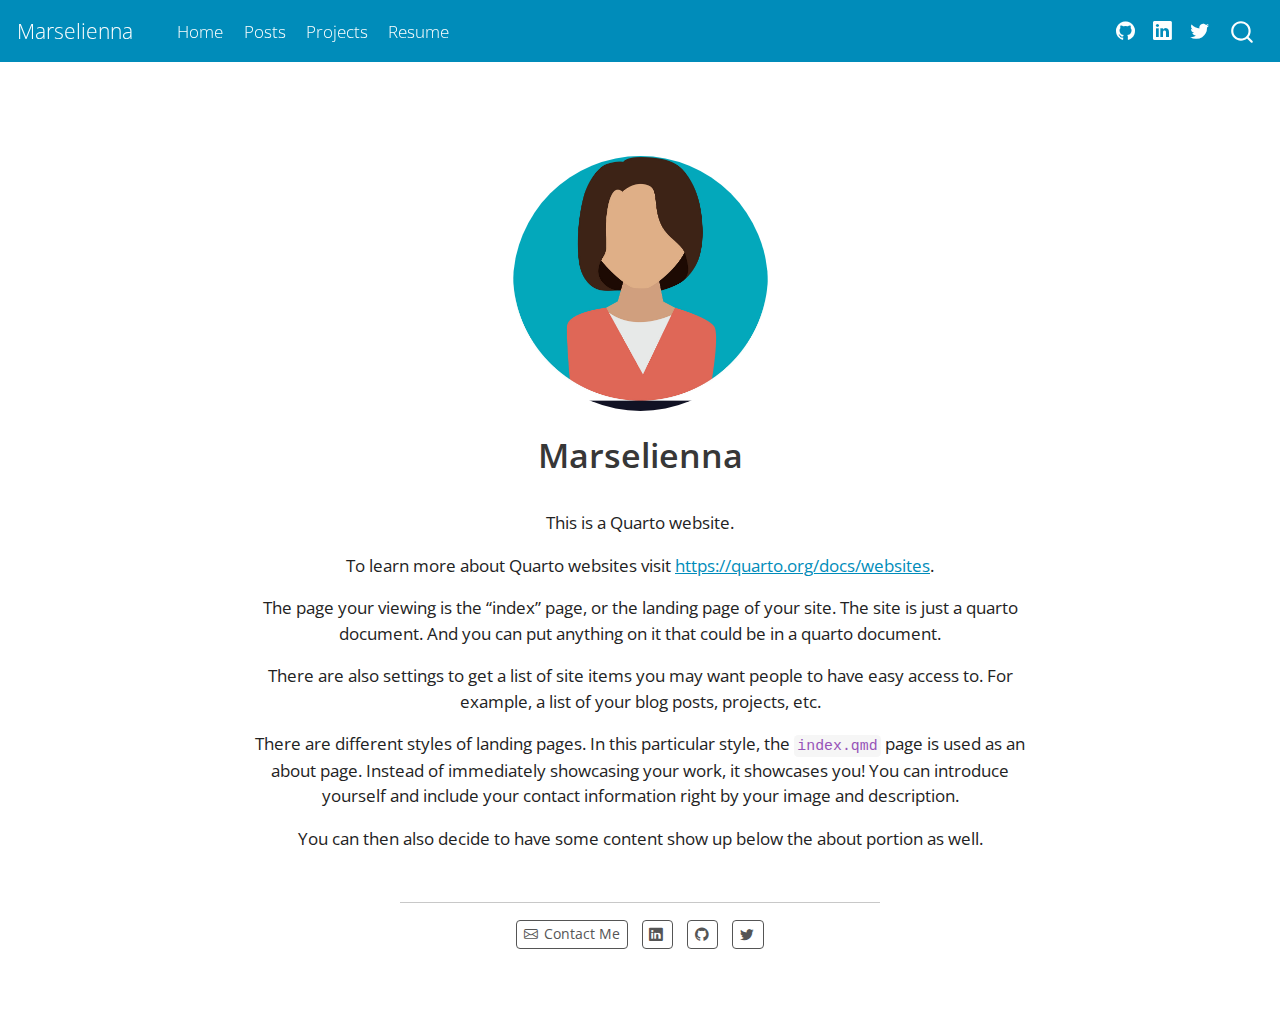
==== docs/index.html @ 32aded01 "changed name" ====
<!DOCTYPE html>
<html xmlns="http://www.w3.org/1999/xhtml" lang="en" xml:lang="en"><head>

<meta charset="utf-8">
<meta name="generator" content="quarto-1.3.433">

<meta name="viewport" content="width=device-width, initial-scale=1.0, user-scalable=yes">


<title>Marselienna</title>
<style>
code{white-space: pre-wrap;}
span.smallcaps{font-variant: small-caps;}
div.columns{display: flex; gap: min(4vw, 1.5em);}
div.column{flex: auto; overflow-x: auto;}
div.hanging-indent{margin-left: 1.5em; text-indent: -1.5em;}
ul.task-list{list-style: none;}
ul.task-list li input[type="checkbox"] {
  width: 0.8em;
  margin: 0 0.8em 0.2em -1em; /* quarto-specific, see https://github.com/quarto-dev/quarto-cli/issues/4556 */ 
  vertical-align: middle;
}
</style>


<script src="site_libs/quarto-nav/quarto-nav.js"></script>
<script src="site_libs/quarto-nav/headroom.min.js"></script>
<script src="site_libs/clipboard/clipboard.min.js"></script>
<script src="site_libs/quarto-search/autocomplete.umd.js"></script>
<script src="site_libs/quarto-search/fuse.min.js"></script>
<script src="site_libs/quarto-search/quarto-search.js"></script>
<meta name="quarto:offset" content="./">
<link href="./images/personal_logo.png" rel="icon" type="image/png">
<script src="site_libs/quarto-html/quarto.js"></script>
<script src="site_libs/quarto-html/popper.min.js"></script>
<script src="site_libs/quarto-html/tippy.umd.min.js"></script>
<link href="site_libs/quarto-html/tippy.css" rel="stylesheet">
<link href="site_libs/quarto-html/quarto-syntax-highlighting.css" rel="stylesheet" id="quarto-text-highlighting-styles">
<script src="site_libs/bootstrap/bootstrap.min.js"></script>
<link href="site_libs/bootstrap/bootstrap-icons.css" rel="stylesheet">
<link href="site_libs/bootstrap/bootstrap.min.css" rel="stylesheet" id="quarto-bootstrap" data-mode="light">
<script id="quarto-search-options" type="application/json">{
  "location": "navbar",
  "copy-button": false,
  "collapse-after": 3,
  "panel-placement": "end",
  "type": "overlay",
  "limit": 20,
  "language": {
    "search-no-results-text": "No results",
    "search-matching-documents-text": "matching documents",
    "search-copy-link-title": "Copy link to search",
    "search-hide-matches-text": "Hide additional matches",
    "search-more-match-text": "more match in this document",
    "search-more-matches-text": "more matches in this document",
    "search-clear-button-title": "Clear",
    "search-detached-cancel-button-title": "Cancel",
    "search-submit-button-title": "Submit",
    "search-label": "Search"
  }
}</script>


<link rel="stylesheet" href="styles.css">
</head>

<body class="nav-fixed fullcontent">

<div id="quarto-search-results"></div>
  <header id="quarto-header" class="headroom fixed-top">
    <nav class="navbar navbar-expand-lg navbar-dark ">
      <div class="navbar-container container-fluid">
      <div class="navbar-brand-container">
    <a class="navbar-brand" href="./index.html">
    <span class="navbar-title">Marselienna</span>
    </a>
  </div>
            <div id="quarto-search" class="" title="Search"></div>
          <button class="navbar-toggler" type="button" data-bs-toggle="collapse" data-bs-target="#navbarCollapse" aria-controls="navbarCollapse" aria-expanded="false" aria-label="Toggle navigation" onclick="if (window.quartoToggleHeadroom) { window.quartoToggleHeadroom(); }">
  <span class="navbar-toggler-icon"></span>
</button>
          <div class="collapse navbar-collapse" id="navbarCollapse">
            <ul class="navbar-nav navbar-nav-scroll me-auto">
  <li class="nav-item">
    <a class="nav-link active" href="./index.html" rel="" target="" aria-current="page">
 <span class="menu-text">Home</span></a>
  </li>  
  <li class="nav-item">
    <a class="nav-link" href="./posts.html" rel="" target="">
 <span class="menu-text">Posts</span></a>
  </li>  
  <li class="nav-item">
    <a class="nav-link" href="./projects.html" rel="" target="">
 <span class="menu-text">Projects</span></a>
  </li>  
  <li class="nav-item">
    <a class="nav-link" href="./resume.html" rel="" target="">
 <span class="menu-text">Resume</span></a>
  </li>  
</ul>
            <ul class="navbar-nav navbar-nav-scroll ms-auto">
  <li class="nav-item compact">
    <a class="nav-link" href="https://github.com/" rel="" target=""><i class="bi bi-github" role="img">
</i> 
 <span class="menu-text"></span></a>
  </li>  
  <li class="nav-item compact">
    <a class="nav-link" href="https://www.linkedin.com" rel="" target=""><i class="bi bi-linkedin" role="img">
</i> 
 <span class="menu-text"></span></a>
  </li>  
  <li class="nav-item compact">
    <a class="nav-link" href="https://twitter.com/" rel="" target=""><i class="bi bi-twitter" role="img">
</i> 
 <span class="menu-text"></span></a>
  </li>  
</ul>
            <div class="quarto-navbar-tools">
</div>
          </div> <!-- /navcollapse -->
      </div> <!-- /container-fluid -->
    </nav>
</header>
<!-- content -->
<div id="quarto-content" class="quarto-container page-columns page-rows-contents page-layout-article page-navbar">
<!-- sidebar -->
<!-- margin-sidebar -->
    
<!-- main -->
<div class="quarto-about-jolla">
  <img src="images/linkedin_profile_picture.jpg" class="about-image
  round " style="height: 15em; width: 15em;">
 <header id="title-block-header" class="quarto-title-block default">
<div class="quarto-title">
<h1 class="title">Marselienna</h1>
</div>
<div class="quarto-title-meta">
  </div>
</header><main class="content" id="quarto-document-content">
<p>This is a Quarto website.</p>
<p>To learn more about Quarto websites visit <a href="https://quarto.org/docs/websites" class="uri">https://quarto.org/docs/websites</a>.</p>
<p>The page your viewing is the “index” page, or the landing page of your site. The site is just a quarto document. And you can put anything on it that could be in a quarto document.</p>
<p>There are also settings to get a list of site items you may want people to have easy access to. For example, a list of your blog posts, projects, etc.</p>
<p>There are different styles of landing pages. In this particular style, the <code>index.qmd</code> page is used as an about page. Instead of immediately showcasing your work, it showcases you! You can introduce yourself and include your contact information right by your image and description.</p>
<p>You can then also decide to have some content show up below the about portion as well.</p>


</main> 
  <hr class="about-sep">
   <div class="about-links">
  <a href="mailto:yourname@hamline.edu" class="about-link" rel="" target="">
    <i class="bi bi-envelope"></i>
     <span class="about-link-text">Contact Me</span>
  </a>
  <a href="https://linkedin.com." class="about-link" rel="" target="">
    <i class="bi bi-linkedin"></i>
     <span class="about-link-text"></span>
  </a>
  <a href="https://github.com" class="about-link" rel="" target="">
    <i class="bi bi-github"></i>
     <span class="about-link-text"></span>
  </a>
  <a href="https://twitter.com" class="about-link" rel="" target="">
    <i class="bi bi-twitter"></i>
     <span class="about-link-text"></span>
  </a>
</div>
</div>
 <!-- /main -->
<script id="quarto-html-after-body" type="application/javascript">
window.document.addEventListener("DOMContentLoaded", function (event) {
  const toggleBodyColorMode = (bsSheetEl) => {
    const mode = bsSheetEl.getAttribute("data-mode");
    const bodyEl = window.document.querySelector("body");
    if (mode === "dark") {
      bodyEl.classList.add("quarto-dark");
      bodyEl.classList.remove("quarto-light");
    } else {
      bodyEl.classList.add("quarto-light");
      bodyEl.classList.remove("quarto-dark");
    }
  }
  const toggleBodyColorPrimary = () => {
    const bsSheetEl = window.document.querySelector("link#quarto-bootstrap");
    if (bsSheetEl) {
      toggleBodyColorMode(bsSheetEl);
    }
  }
  toggleBodyColorPrimary();  
  const isCodeAnnotation = (el) => {
    for (const clz of el.classList) {
      if (clz.startsWith('code-annotation-')) {                     
        return true;
      }
    }
    return false;
  }
  const clipboard = new window.ClipboardJS('.code-copy-button', {
    text: function(trigger) {
      const codeEl = trigger.previousElementSibling.cloneNode(true);
      for (const childEl of codeEl.children) {
        if (isCodeAnnotation(childEl)) {
          childEl.remove();
        }
      }
      return codeEl.innerText;
    }
  });
  clipboard.on('success', function(e) {
    // button target
    const button = e.trigger;
    // don't keep focus
    button.blur();
    // flash "checked"
    button.classList.add('code-copy-button-checked');
    var currentTitle = button.getAttribute("title");
    button.setAttribute("title", "Copied!");
    let tooltip;
    if (window.bootstrap) {
      button.setAttribute("data-bs-toggle", "tooltip");
      button.setAttribute("data-bs-placement", "left");
      button.setAttribute("data-bs-title", "Copied!");
      tooltip = new bootstrap.Tooltip(button, 
        { trigger: "manual", 
          customClass: "code-copy-button-tooltip",
          offset: [0, -8]});
      tooltip.show();    
    }
    setTimeout(function() {
      if (tooltip) {
        tooltip.hide();
        button.removeAttribute("data-bs-title");
        button.removeAttribute("data-bs-toggle");
        button.removeAttribute("data-bs-placement");
      }
      button.setAttribute("title", currentTitle);
      button.classList.remove('code-copy-button-checked');
    }, 1000);
    // clear code selection
    e.clearSelection();
  });
  function tippyHover(el, contentFn) {
    const config = {
      allowHTML: true,
      content: contentFn,
      maxWidth: 500,
      delay: 100,
      arrow: false,
      appendTo: function(el) {
          return el.parentElement;
      },
      interactive: true,
      interactiveBorder: 10,
      theme: 'quarto',
      placement: 'bottom-start'
    };
    window.tippy(el, config); 
  }
  const noterefs = window.document.querySelectorAll('a[role="doc-noteref"]');
  for (var i=0; i<noterefs.length; i++) {
    const ref = noterefs[i];
    tippyHover(ref, function() {
      // use id or data attribute instead here
      let href = ref.getAttribute('data-footnote-href') || ref.getAttribute('href');
      try { href = new URL(href).hash; } catch {}
      const id = href.replace(/^#\/?/, "");
      const note = window.document.getElementById(id);
      return note.innerHTML;
    });
  }
      let selectedAnnoteEl;
      const selectorForAnnotation = ( cell, annotation) => {
        let cellAttr = 'data-code-cell="' + cell + '"';
        let lineAttr = 'data-code-annotation="' +  annotation + '"';
        const selector = 'span[' + cellAttr + '][' + lineAttr + ']';
        return selector;
      }
      const selectCodeLines = (annoteEl) => {
        const doc = window.document;
        const targetCell = annoteEl.getAttribute("data-target-cell");
        const targetAnnotation = annoteEl.getAttribute("data-target-annotation");
        const annoteSpan = window.document.querySelector(selectorForAnnotation(targetCell, targetAnnotation));
        const lines = annoteSpan.getAttribute("data-code-lines").split(",");
        const lineIds = lines.map((line) => {
          return targetCell + "-" + line;
        })
        let top = null;
        let height = null;
        let parent = null;
        if (lineIds.length > 0) {
            //compute the position of the single el (top and bottom and make a div)
            const el = window.document.getElementById(lineIds[0]);
            top = el.offsetTop;
            height = el.offsetHeight;
            parent = el.parentElement.parentElement;
          if (lineIds.length > 1) {
            const lastEl = window.document.getElementById(lineIds[lineIds.length - 1]);
            const bottom = lastEl.offsetTop + lastEl.offsetHeight;
            height = bottom - top;
          }
          if (top !== null && height !== null && parent !== null) {
            // cook up a div (if necessary) and position it 
            let div = window.document.getElementById("code-annotation-line-highlight");
            if (div === null) {
              div = window.document.createElement("div");
              div.setAttribute("id", "code-annotation-line-highlight");
              div.style.position = 'absolute';
              parent.appendChild(div);
            }
            div.style.top = top - 2 + "px";
            div.style.height = height + 4 + "px";
            let gutterDiv = window.document.getElementById("code-annotation-line-highlight-gutter");
            if (gutterDiv === null) {
              gutterDiv = window.document.createElement("div");
              gutterDiv.setAttribute("id", "code-annotation-line-highlight-gutter");
              gutterDiv.style.position = 'absolute';
              const codeCell = window.document.getElementById(targetCell);
              const gutter = codeCell.querySelector('.code-annotation-gutter');
              gutter.appendChild(gutterDiv);
            }
            gutterDiv.style.top = top - 2 + "px";
            gutterDiv.style.height = height + 4 + "px";
          }
          selectedAnnoteEl = annoteEl;
        }
      };
      const unselectCodeLines = () => {
        const elementsIds = ["code-annotation-line-highlight", "code-annotation-line-highlight-gutter"];
        elementsIds.forEach((elId) => {
          const div = window.document.getElementById(elId);
          if (div) {
            div.remove();
          }
        });
        selectedAnnoteEl = undefined;
      };
      // Attach click handler to the DT
      const annoteDls = window.document.querySelectorAll('dt[data-target-cell]');
      for (const annoteDlNode of annoteDls) {
        annoteDlNode.addEventListener('click', (event) => {
          const clickedEl = event.target;
          if (clickedEl !== selectedAnnoteEl) {
            unselectCodeLines();
            const activeEl = window.document.querySelector('dt[data-target-cell].code-annotation-active');
            if (activeEl) {
              activeEl.classList.remove('code-annotation-active');
            }
            selectCodeLines(clickedEl);
            clickedEl.classList.add('code-annotation-active');
          } else {
            // Unselect the line
            unselectCodeLines();
            clickedEl.classList.remove('code-annotation-active');
          }
        });
      }
  const findCites = (el) => {
    const parentEl = el.parentElement;
    if (parentEl) {
      const cites = parentEl.dataset.cites;
      if (cites) {
        return {
          el,
          cites: cites.split(' ')
        };
      } else {
        return findCites(el.parentElement)
      }
    } else {
      return undefined;
    }
  };
  var bibliorefs = window.document.querySelectorAll('a[role="doc-biblioref"]');
  for (var i=0; i<bibliorefs.length; i++) {
    const ref = bibliorefs[i];
    const citeInfo = findCites(ref);
    if (citeInfo) {
      tippyHover(citeInfo.el, function() {
        var popup = window.document.createElement('div');
        citeInfo.cites.forEach(function(cite) {
          var citeDiv = window.document.createElement('div');
          citeDiv.classList.add('hanging-indent');
          citeDiv.classList.add('csl-entry');
          var biblioDiv = window.document.getElementById('ref-' + cite);
          if (biblioDiv) {
            citeDiv.innerHTML = biblioDiv.innerHTML;
          }
          popup.appendChild(citeDiv);
        });
        return popup.innerHTML;
      });
    }
  }
});
</script>
</div> <!-- /content -->



</body></html>
---- docs/site_libs/quarto-html/tippy.css ----
.tippy-box[data-animation=fade][data-state=hidden]{opacity:0}[data-tippy-root]{max-width:calc(100vw - 10px)}.tippy-box{position:relative;background-color:#333;color:#fff;border-radius:4px;font-size:14px;line-height:1.4;white-space:normal;outline:0;transition-property:transform,visibility,opacity}.tippy-box[data-placement^=top]>.tippy-arrow{bottom:0}.tippy-box[data-placement^=top]>.tippy-arrow:before{bottom:-7px;left:0;border-width:8px 8px 0;border-top-color:initial;transform-origin:center top}.tippy-box[data-placement^=bottom]>.tippy-arrow{top:0}.tippy-box[data-placement^=bottom]>.tippy-arrow:before{top:-7px;left:0;border-width:0 8px 8px;border-bottom-color:initial;transform-origin:center bottom}.tippy-box[data-placement^=left]>.tippy-arrow{right:0}.tippy-box[data-placement^=left]>.tippy-arrow:before{border-width:8px 0 8px 8px;border-left-color:initial;right:-7px;transform-origin:center left}.tippy-box[data-placement^=right]>.tippy-arrow{left:0}.tippy-box[data-placement^=right]>.tippy-arrow:before{left:-7px;border-width:8px 8px 8px 0;border-right-color:initial;transform-origin:center right}.tippy-box[data-inertia][data-state=visible]{transition-timing-function:cubic-bezier(.54,1.5,.38,1.11)}.tippy-arrow{width:16px;height:16px;color:#333}.tippy-arrow:before{content:"";position:absolute;border-color:transparent;border-style:solid}.tippy-content{position:relative;padding:5px 9px;z-index:1}
---- docs/site_libs/quarto-html/quarto-syntax-highlighting.css ----
/* quarto syntax highlight colors */
:root {
  --quarto-hl-ot-color: #003B4F;
  --quarto-hl-at-color: #657422;
  --quarto-hl-ss-color: #20794D;
  --quarto-hl-an-color: #5E5E5E;
  --quarto-hl-fu-color: #4758AB;
  --quarto-hl-st-color: #20794D;
  --quarto-hl-cf-color: #003B4F;
  --quarto-hl-op-color: #5E5E5E;
  --quarto-hl-er-color: #AD0000;
  --quarto-hl-bn-color: #AD0000;
  --quarto-hl-al-color: #AD0000;
  --quarto-hl-va-color: #111111;
  --quarto-hl-bu-color: inherit;
  --quarto-hl-ex-color: inherit;
  --quarto-hl-pp-color: #AD0000;
  --quarto-hl-in-color: #5E5E5E;
  --quarto-hl-vs-color: #20794D;
  --quarto-hl-wa-color: #5E5E5E;
  --quarto-hl-do-color: #5E5E5E;
  --quarto-hl-im-color: #00769E;
  --quarto-hl-ch-color: #20794D;
  --quarto-hl-dt-color: #AD0000;
  --quarto-hl-fl-color: #AD0000;
  --quarto-hl-co-color: #5E5E5E;
  --quarto-hl-cv-color: #5E5E5E;
  --quarto-hl-cn-color: #8f5902;
  --quarto-hl-sc-color: #5E5E5E;
  --quarto-hl-dv-color: #AD0000;
  --quarto-hl-kw-color: #003B4F;
}

/* other quarto variables */
:root {
  --quarto-font-monospace: SFMono-Regular, Menlo, Monaco, Consolas, "Liberation Mono", "Courier New", monospace;
}

pre > code.sourceCode > span {
  color: #003B4F;
}

code span {
  color: #003B4F;
}

code.sourceCode > span {
  color: #003B4F;
}

div.sourceCode,
div.sourceCode pre.sourceCode {
  color: #003B4F;
}

code span.ot {
  color: #003B4F;
  font-style: inherit;
}

code span.at {
  color: #657422;
  font-style: inherit;
}

code span.ss {
  color: #20794D;
  font-style: inherit;
}

code span.an {
  color: #5E5E5E;
  font-style: inherit;
}

code span.fu {
  color: #4758AB;
  font-style: inherit;
}

code span.st {
  color: #20794D;
  font-style: inherit;
}

code span.cf {
  color: #003B4F;
  font-style: inherit;
}

code span.op {
  color: #5E5E5E;
  font-style: inherit;
}

code span.er {
  color: #AD0000;
  font-style: inherit;
}

code span.bn {
  color: #AD0000;
  font-style: inherit;
}

code span.al {
  color: #AD0000;
  font-style: inherit;
}

code span.va {
  color: #111111;
  font-style: inherit;
}

code span.bu {
  font-style: inherit;
}

code span.ex {
  font-style: inherit;
}

code span.pp {
  color: #AD0000;
  font-style: inherit;
}

code span.in {
  color: #5E5E5E;
  font-style: inherit;
}

code span.vs {
  color: #20794D;
  font-style: inherit;
}

code span.wa {
  color: #5E5E5E;
  font-style: italic;
}

code span.do {
  color: #5E5E5E;
  font-style: italic;
}

code span.im {
  color: #00769E;
  font-style: inherit;
}

code span.ch {
  color: #20794D;
  font-style: inherit;
}

code span.dt {
  color: #AD0000;
  font-style: inherit;
}

code span.fl {
  color: #AD0000;
  font-style: inherit;
}

code span.co {
  color: #5E5E5E;
  font-style: inherit;
}

code span.cv {
  color: #5E5E5E;
  font-style: italic;
}

code span.cn {
  color: #8f5902;
  font-style: inherit;
}

code span.sc {
  color: #5E5E5E;
  font-style: inherit;
}

code span.dv {
  color: #AD0000;
  font-style: inherit;
}

code span.kw {
  color: #003B4F;
  font-style: inherit;
}

.prevent-inlining {
  content: "</";
}

/*# sourceMappingURL=debc5d5d77c3f9108843748ff7464032.css.map */
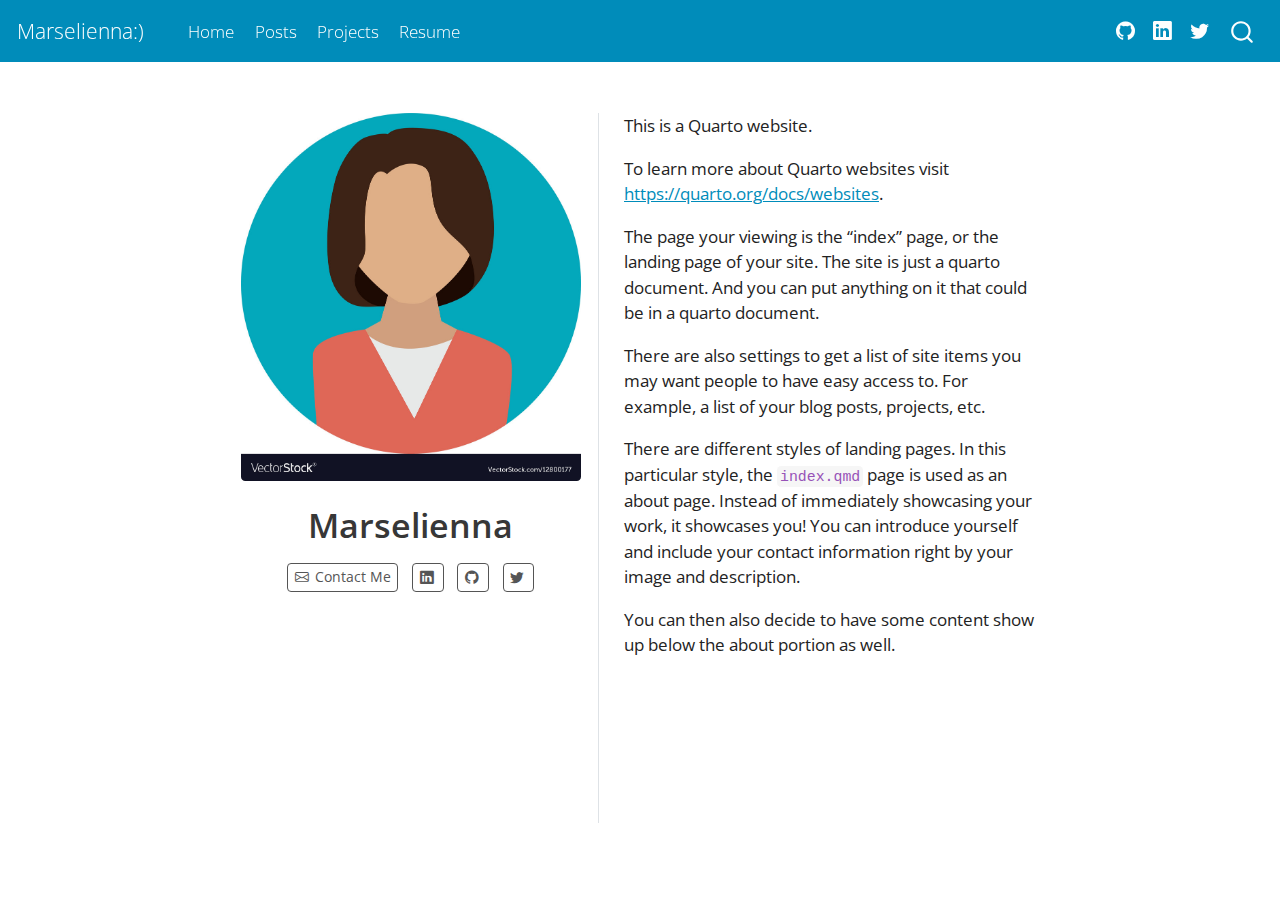
==== commit 24d96ecc: "fgfd" ====
--- a/docs/index.html
+++ b/docs/index.html
@@ -2,12 +2,12 @@
 <html xmlns="http://www.w3.org/1999/xhtml" lang="en" xml:lang="en"><head>
 
 <meta charset="utf-8">
-<meta name="generator" content="quarto-1.3.433">
+<meta name="generator" content="quarto-1.3.450">
 
 <meta name="viewport" content="width=device-width, initial-scale=1.0, user-scalable=yes">
 
 
-<title>Marselienna</title>
+<title>Marselienna:) - Marselienna</title>
 <style>
 code{white-space: pre-wrap;}
 span.smallcaps{font-variant: small-caps;}
@@ -72,7 +72,7 @@
       <div class="navbar-container container-fluid">
       <div class="navbar-brand-container">
     <a class="navbar-brand" href="./index.html">
-    <span class="navbar-title">Marselienna</span>
+    <span class="navbar-title">Marselienna:)</span>
     </a>
   </div>
             <div id="quarto-search" class="" title="Search"></div>
@@ -127,27 +127,18 @@
 <!-- margin-sidebar -->
     
 <!-- main -->
-<div class="quarto-about-jolla">
-  <img src="images/linkedin_profile_picture.jpg" class="about-image
-  round " style="height: 15em; width: 15em;">
- <header id="title-block-header" class="quarto-title-block default">
+<div class="quarto-about-trestles">
+  <div class="about-entity">
+    <img src="images/linkedin_profile_picture.jpg" class="about-image
+  rounded " style="width: 20em;">
+<header id="title-block-header" class="quarto-title-block default">
 <div class="quarto-title">
 <h1 class="title">Marselienna</h1>
 </div>
 <div class="quarto-title-meta">
   </div>
-</header><main class="content" id="quarto-document-content">
-<p>This is a Quarto website.</p>
-<p>To learn more about Quarto websites visit <a href="https://quarto.org/docs/websites" class="uri">https://quarto.org/docs/websites</a>.</p>
-<p>The page your viewing is the “index” page, or the landing page of your site. The site is just a quarto document. And you can put anything on it that could be in a quarto document.</p>
-<p>There are also settings to get a list of site items you may want people to have easy access to. For example, a list of your blog posts, projects, etc.</p>
-<p>There are different styles of landing pages. In this particular style, the <code>index.qmd</code> page is used as an about page. Instead of immediately showcasing your work, it showcases you! You can introduce yourself and include your contact information right by your image and description.</p>
-<p>You can then also decide to have some content show up below the about portion as well.</p>
-
-
-</main> 
-  <hr class="about-sep">
-   <div class="about-links">
+</header>
+    <div class="about-links">
   <a href="mailto:yourname@hamline.edu" class="about-link" rel="" target="">
     <i class="bi bi-envelope"></i>
      <span class="about-link-text">Contact Me</span>
@@ -165,6 +156,17 @@
      <span class="about-link-text"></span>
   </a>
 </div>
+  </div>
+  <div class="about-contents"><main class="content" id="quarto-document-content">
+<p>This is a Quarto website.</p>
+<p>To learn more about Quarto websites visit <a href="https://quarto.org/docs/websites" class="uri">https://quarto.org/docs/websites</a>.</p>
+<p>The page your viewing is the “index” page, or the landing page of your site. The site is just a quarto document. And you can put anything on it that could be in a quarto document.</p>
+<p>There are also settings to get a list of site items you may want people to have easy access to. For example, a list of your blog posts, projects, etc.</p>
+<p>There are different styles of landing pages. In this particular style, the <code>index.qmd</code> page is used as an about page. Instead of immediately showcasing your work, it showcases you! You can introduce yourself and include your contact information right by your image and description.</p>
+<p>You can then also decide to have some content show up below the about portion as well.</p>
+
+
+</main></div>
 </div>
  <!-- /main -->
 <script id="quarto-html-after-body" type="application/javascript">
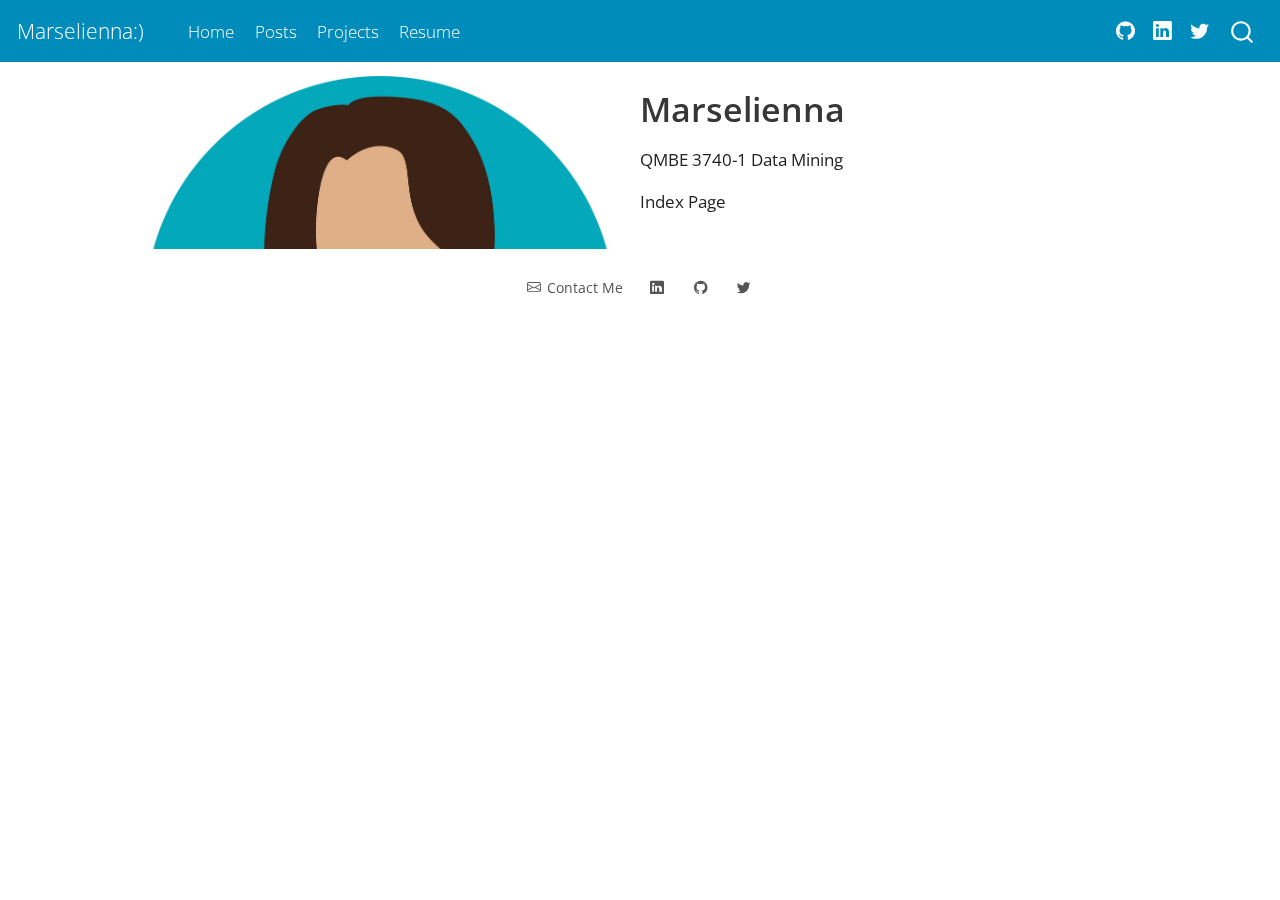
==== commit 16cd31d7: "oijhd" ====
--- a/docs/index.html
+++ b/docs/index.html
@@ -127,18 +127,23 @@
 <!-- margin-sidebar -->
     
 <!-- main -->
-<div class="quarto-about-trestles">
-  <div class="about-entity">
-    <img src="images/linkedin_profile_picture.jpg" class="about-image
-  rounded " style="width: 20em;">
-<header id="title-block-header" class="quarto-title-block default">
+<div class="quarto-about-broadside column-page">
+  <div class="about-main">
+    <div class="about-entity" style="background-image: url('images/linkedin_profile_picture.jpg')"></div>
+    <div class="about-contents"><header id="title-block-header" class="quarto-title-block default">
 <div class="quarto-title">
 <h1 class="title">Marselienna</h1>
 </div>
 <div class="quarto-title-meta">
   </div>
-</header>
-    <div class="about-links">
+</header><main class="content" id="quarto-document-content">
+<p>QMBE 3740-1 Data Mining</p>
+<p>Index Page</p>
+
+
+</main></div>
+  </div>
+  <div class="about-links">
   <a href="mailto:yourname@hamline.edu" class="about-link" rel="" target="">
     <i class="bi bi-envelope"></i>
      <span class="about-link-text">Contact Me</span>
@@ -156,17 +161,6 @@
      <span class="about-link-text"></span>
   </a>
 </div>
-  </div>
-  <div class="about-contents"><main class="content" id="quarto-document-content">
-<p>This is a Quarto website.</p>
-<p>To learn more about Quarto websites visit <a href="https://quarto.org/docs/websites" class="uri">https://quarto.org/docs/websites</a>.</p>
-<p>The page your viewing is the “index” page, or the landing page of your site. The site is just a quarto document. And you can put anything on it that could be in a quarto document.</p>
-<p>There are also settings to get a list of site items you may want people to have easy access to. For example, a list of your blog posts, projects, etc.</p>
-<p>There are different styles of landing pages. In this particular style, the <code>index.qmd</code> page is used as an about page. Instead of immediately showcasing your work, it showcases you! You can introduce yourself and include your contact information right by your image and description.</p>
-<p>You can then also decide to have some content show up below the about portion as well.</p>
-
-
-</main></div>
 </div>
  <!-- /main -->
 <script id="quarto-html-after-body" type="application/javascript">
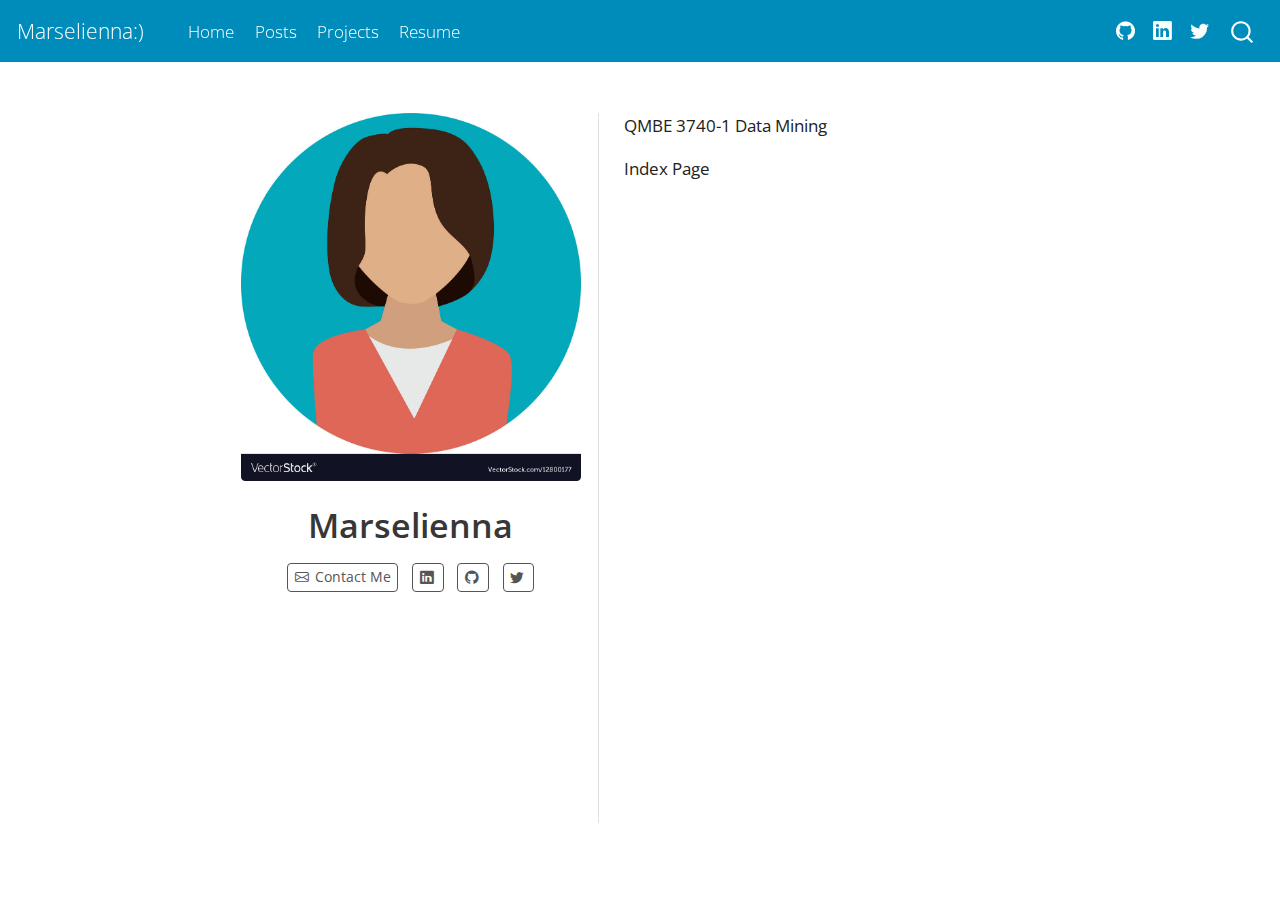
==== commit 02c9d350: "trestles template" ====
--- a/docs/index.html
+++ b/docs/index.html
@@ -127,23 +127,18 @@
 <!-- margin-sidebar -->
     
 <!-- main -->
-<div class="quarto-about-broadside column-page">
-  <div class="about-main">
-    <div class="about-entity" style="background-image: url('images/linkedin_profile_picture.jpg')"></div>
-    <div class="about-contents"><header id="title-block-header" class="quarto-title-block default">
+<div class="quarto-about-trestles">
+  <div class="about-entity">
+    <img src="images/linkedin_profile_picture.jpg" class="about-image
+  rounded " style="width: 20em;">
+<header id="title-block-header" class="quarto-title-block default">
 <div class="quarto-title">
 <h1 class="title">Marselienna</h1>
 </div>
 <div class="quarto-title-meta">
   </div>
-</header><main class="content" id="quarto-document-content">
-<p>QMBE 3740-1 Data Mining</p>
-<p>Index Page</p>
-
-
-</main></div>
-  </div>
-  <div class="about-links">
+</header>
+    <div class="about-links">
   <a href="mailto:yourname@hamline.edu" class="about-link" rel="" target="">
     <i class="bi bi-envelope"></i>
      <span class="about-link-text">Contact Me</span>
@@ -161,6 +156,13 @@
      <span class="about-link-text"></span>
   </a>
 </div>
+  </div>
+  <div class="about-contents"><main class="content" id="quarto-document-content">
+<p>QMBE 3740-1 Data Mining</p>
+<p>Index Page</p>
+
+
+</main></div>
 </div>
  <!-- /main -->
 <script id="quarto-html-after-body" type="application/javascript">
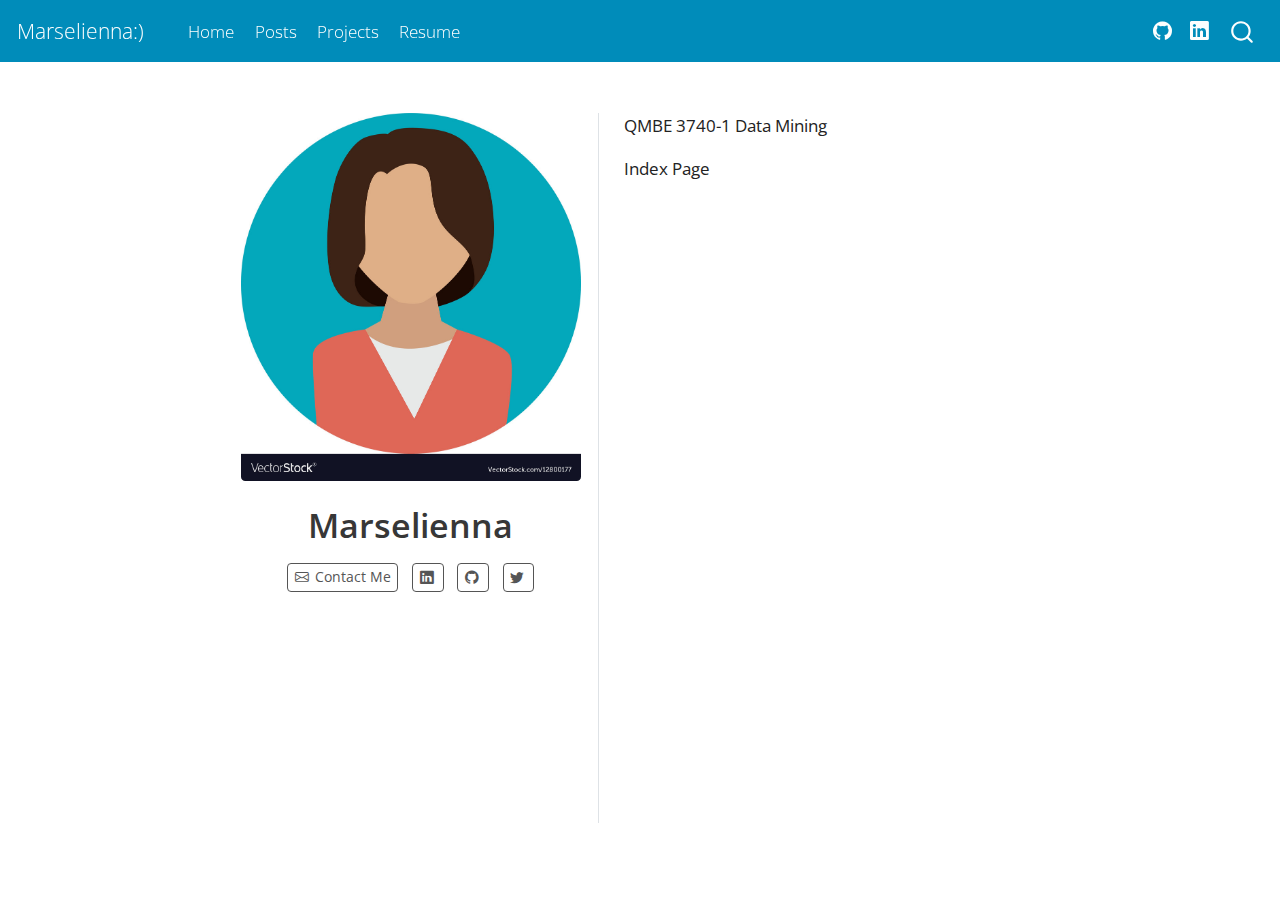
==== commit 23d4642c: "Update index.html" ====
--- a/docs/index.html
+++ b/docs/index.html
@@ -94,7 +94,7 @@
  <span class="menu-text">Projects</span></a>
   </li>  
   <li class="nav-item">
-    <a class="nav-link" href="./resume.html" rel="" target="">
+    <a class="nav-link" href="./voneschen_resume_2-19(1).pdf" rel="" target="">
  <span class="menu-text">Resume</span></a>
   </li>  
 </ul>
@@ -105,13 +105,10 @@
  <span class="menu-text"></span></a>
   </li>  
   <li class="nav-item compact">
-    <a class="nav-link" href="https://www.linkedin.com" rel="" target=""><i class="bi bi-linkedin" role="img">
+    <a class="nav-link" href="https://www.linkedin.com/in/marselienna-von-eschen-a7188118b/" rel="" target=""><i class="bi bi-linkedin" role="img">
 </i> 
  <span class="menu-text"></span></a>
   </li>  
-  <li class="nav-item compact">
-    <a class="nav-link" href="https://twitter.com/" rel="" target=""><i class="bi bi-twitter" role="img">
-</i> 
  <span class="menu-text"></span></a>
   </li>  
 </ul>
@@ -395,4 +392,4 @@
 
 
 
-</body></html>+</body></html>
